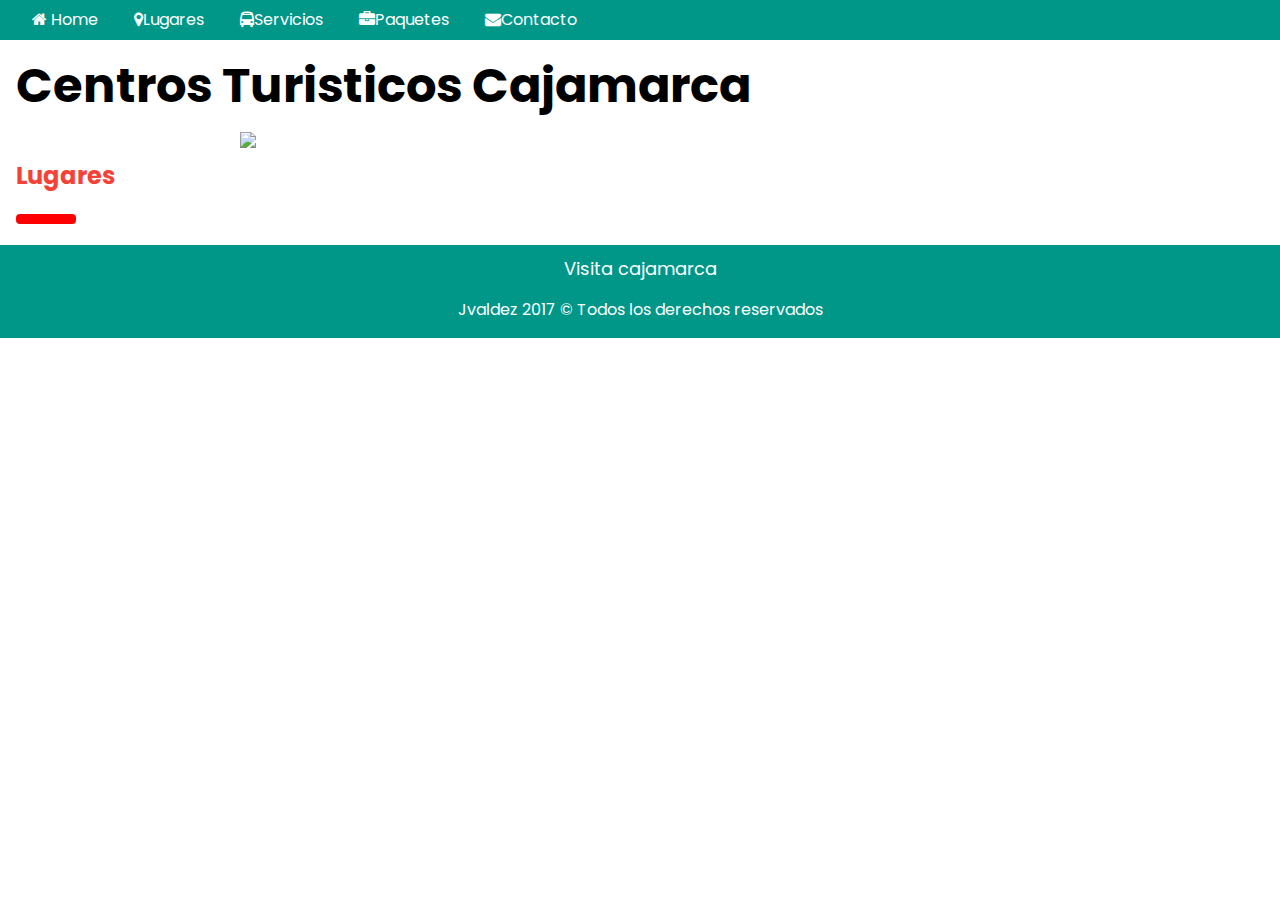
==== turistico.html @ d65dfcb7 "asdf" ====
<!DOCTYPE html>
<html>
<title>Cajamarca</title>
<meta charset="UTF-8">
<meta name="viewport" content="width=device-width, initial-scale=1">
<link rel="stylesheet" href="https://www.w3schools.com/w3css/4/w3.css">
<link rel="stylesheet"
	href="https://fonts.googleapis.com/css?family=Poppins">
<link rel="stylesheet"
	href="https://cdnjs.cloudflare.com/ajax/libs/font-awesome/4.7.0/css/font-awesome.min.css">
<style>
body, h1, h2, h3, h4, h5 {
	font-family: "Poppins", sans-serif
}

body {
	font-size: 16px;
}

.w3-half img {
	margin-bottom: -6px;
	margin-top: 16px;
	opacity: 0.8;
	cursor: pointer
}

.w3-half img:hover {
	opacity: 1
}
</style>
<body>

	<!-- Sidebar/menu -->
	<nav>
		<!-- <br> <a href="javascript:void(0)" onclick="w3_close()"
			class="w3-button w3-hide-large w3-display-topleft"
			style="width: 100%; font-size: 22px">Cerrar Menu</a>
		<div class="w3-container">
			<h3 class="w3-padding-64">
				<b>Cajamarca<br>Tours
				</b>
			</h3>
		</div> -->
		<div class="w3-container w3-teal">
			<a href="index.html" class="w3-bar-item w3-button w3-hover-white"><i
				class="fa fa-home" aria-hidden="true"></i> Home</a> <a href="#Lugares"
				class="w3-bar-item w3-button w3-hover-white"><i
				class="fa fa-map-marker" aria-hidden="true"></i>Lugares</a> <a
				href="#Servicios" class="w3-bar-item w3-button w3-hover-white"><i
				class="fa fa-bus" aria-hidden="true"></i>Servicios</a> <a
				href="#Paquetes" class="w3-bar-item w3-button w3-hover-white"><i
				class="fa fa-briefcase" aria-hidden="true"></i>Paquetes</a> <a
				href="#Contacto" class="w3-bar-item w3-button w3-hover-white"><i
				class="fa fa-envelope" aria-hidden="true"></i>Contacto</a>
		</div>
	</nav>

	<!-- Top menu on small screens -->
	<header
		class="w3-container w3-top w3-hide-large w3-red w3-xlarge w3-padding w3-center">
		<a href="javascript:void(0)" class="w3-button w3-red w3-margin-right"
			onclick="w3_open()">☰</a> <span>Cajamarca Tours</span>
	</header>

	<!-- Overlay effect when opening sidebar on small screens -->
	<div class="w3-overlay w3-hide-large" onclick="w3_close()"
		style="cursor: pointer" title="close side menu" id="myOverlay"></div>

	<!-- !PAGE CONTENT! -->
	<div class="w3-main ">

		<!-- Header -->
		<div class="w3-container" id="lugares">
			<h1 class="w3-xxxlarge">
				<b>Centros Turisticos Cajamarca</b>
			</h1>
			<!-- colocamos el slidshow -->
		<div class="w3-content w3-display-container" style="max-width:800px">
  <img class="mySlides" src="img/baños.jpg" style="width:100%">
  <img class="mySlides" src="img/colpa.jpg" style="width:100%">
  <img class="mySlides" src="img/cumbe.jpg" style="width:100%">
  <img class="mySlides" src="img/apolonia.jpg" style="width:100%">
  <img class="mySlides" src="img/catedral.JPG" style="width:100%">
</div>
		
		
		
		
		
			<h1 class="w3-xlarge w3-text-red">
				<b>Lugares</b>

			</h1>
			<hr style="width: 50px; border: 5px solid red" class="w3-round">
		</div>
		<!-- 
		Photo grid (modal)
		<div class="w3-row-padding center">
			<div class="w3-half ">
				<img src="img/apolonia.jpg" style="width: 100%"
					onclick="onClick(this)" alt="Concrete meets bricks"> <img
					src="img/baños.jpg" style="width: 100%" onclick="onClick(this)"
					alt="Light, white and tight scandinavian design"> <img
					src="img/colpa.jpg" style="width: 100%" onclick="onClick(this)"
					alt="White walls with designer chairs">
			</div>

			<div class="w3-half">
				<img src="img/cumbe.jpg" style="width: 100%" onclick="onClick(this)"
					alt="Windows for the atrium"> <img src="img/rescate.jpg"
					style="width: 100%" onclick="onClick(this)"
					alt="Bedroom and office in one space"> <img
					src="img/catedral.jpg" style="width: 100%" onclick="onClick(this)"
					alt="Scandinavian design">
			</div>
		</div>

		Modal for full size images on click
		<div id="modal01" class="w3-modal w3-black" style="padding-top: 0"
			onclick="this.style.display='none'">
			<span class="w3-button w3-black w3-xxlarge w3-display-topright">×</span>
			<div
				class="w3-modal-content w3-animate-zoom w3-center w3-transparent w3-padding-64">
				<img id="img01" class="w3-image">
				<p id="caption"></p>
			</div>
		</div>

		Services
		<div class="w3-container" id="services" style="margin-top: 75px">
			<h1 class="w3-xxxlarge w3-text-red">
				<b>Servicios.</b>
			</h1>
			<hr style="width: 50px; border: 5px solid red" class="w3-round">
			<p>Servicio de transporte a los principales lugares turisticos de
				Cajamarca</p>
		</div>

		Designers
		<div class="w3-container" id="designers" style="margin-top: 75px">
			<h1 class="w3-xxxlarge w3-text-red">
				<b>Guias Turisticos.</b>
			</h1>
			<hr style="width: 50px; border: 5px solid red" class="w3-round">
		
			<p>
				<b>Our designers are thoughtfully chosen</b>:
			</p>
		</div>

		The Team
		<div class="w3-row-padding w3-grayscale">
			<div class="w3-col m4 w3-margin-bottom">
				<div class="w3-light-grey">
					<img src="/w3images/team2.jpg" alt="John" style="width: 100%">
					<div class="w3-container">
						<h3>John</h3>
						<p class="w3-opacity">CEO & Founder</p>
						<p>Phasellus eget enim eu lectus faucibus vestibulum.
							Suspendisse sodales pellentesque elementum.</p>
					</div>
				</div>
			</div>
			<div class="w3-col m4 w3-margin-bottom">
				<div class="w3-light-grey">
					<img src="/w3images/team1.jpg" alt="Jane" style="width: 100%">
					<div class="w3-container">
						<h3>Jane Doe</h3>
						<p class="w3-opacity">Designer</p>
						<p>Phasellus eget enim eu lectus faucibus vestibulum.
							Suspendisse sodales pellentesque elementum.</p>
					</div>
				</div>
			</div>
			<div class="w3-col m4 w3-margin-bottom">
				<div class="w3-light-grey">
					<img src="/w3images/team3.jpg" alt="Mike" style="width: 100%">
					<div class="w3-container">
						<h3>Mike Ross</h3>
						<p class="w3-opacity">Architect</p>
						<p>Phasellus eget enim eu lectus faucibus vestibulum.
							Suspendisse sodales pellentesque elementum.</p>
					</div>
				</div>
			</div>
		</div>

		Packages / Pricing Tables
		<div class="w3-container" id="paquetes" style="margin-top: 75px">
			<h1 class="w3-xxxlarge w3-text-red">
				<b>Paquetes.</b>
			</h1>
			<hr style="width: 50px; border: 5px solid red" class="w3-round">
			<p>Some text our prices. Lorem ipsum consectetur adipiscing elit,
				sed do eiusmod tempor incididunt ut labore et dolore magna aliqua.
				Ut enim ad minim veniam, quis nostrud exercitation ullamco laboris
				nisi ut aliquip ex ea commodo consequat. Duis aute irure</p>
		</div>

		<div class="w3-row-padding">
			<div class="w3-half w3-margin-bottom">
				<ul class="w3-ul w3-light-grey w3-center">
					<li class="w3-dark-grey w3-xlarge w3-padding-32">Basico</li>
					<li class="w3-padding-16">Hospedaje</li>
					<li class="w3-padding-16">Restaurante</li>
					<li class="w3-padding-16">Fotografias</li>
					<li class="w3-padding-16">20% furniture discount</li>
					<li class="w3-padding-16">Good deals</li>
					<li class="w3-padding-16">
						<h2>$ 199</h2> <span class="w3-opacity">per room</span>
					</li>
					<li class="w3-light-grey w3-padding-24">
						<button class="w3-button w3-lime w3-padding-large w3-hover-black">Registarse</button>
					</li>
				</ul>
			</div>

			<div class="w3-half">
				<ul class="w3-ul w3-light-grey w3-center">
					<li class="w3-red w3-xlarge w3-padding-32">Completo</li>
					<li class="w3-padding-16">Hospedaeje</li>
					<li class="w3-padding-16">Tranasporte</li>
					<li class="w3-padding-16">Fotografias</li>
					<li class="w3-padding-16">Restaurant</li>
					<li class="w3-padding-16">GREAT deals</li>
					<li class="w3-padding-16">
						<h2>$ 249</h2> <span class="w3-opacity">per room</span>
					</li>
					<li class="w3-light-grey w3-padding-24">
						<button class="w3-button w3-indigo w3-padding-large w3-hover-black">Registrarse</button>
					</li>
				</ul>
			</div>
		</div>

		Contact
		<div class="w3-container" id="contact" style="margin-top: 75px">
			<h1 class="w3-xxxlarge w3-text-red">
				<b>Contacto</b>
			</h1>
			<hr style="width: 50px; border: 5px solid red" class="w3-round">
			<p>Envianos un mensaje </p>
			<form action="/action_page.php" target="_blank">
				<div class="w3-section">
					<label>Nombre</label> <input class="w3-input w3-border" type="text"
						name="Name" required>
				</div>
				<div class="w3-section">
					<label>Email</label> <input class="w3-input w3-border" type="text"
						name="Email" required>
				</div>
				<div class="w3-section">
					<label>Mensaje</label> <input class="w3-input w3-border"
						type="text" name="Message" required>
				</div>
				<button type="submit"
					class="w3-button w3-block w3-padding-large w3-red w3-margin-bottom">Enviar Mensaje</button>
			</form>
		</div>
 -->
		<!-- End page content -->
	</div>

	<!-- W3.CSS Container -->
	<div class="w3-container w3-center w3-teal">
		<h5>Visita cajamarca</h5>
		<p>Jvaldez 2017 &copy Todos los derechos reservados</p>
	</div>





	<script>
		// Script to open and close sidebar
		function w3_open() {
			document.getElementById("mySidebar").style.display = "block";
			document.getElementById("myOverlay").style.display = "block";
		}

		function w3_close() {
			document.getElementById("mySidebar").style.display = "none";
			document.getElementById("myOverlay").style.display = "none";
		}

		// Modal Image Gallery
		function onClick(element) {
			document.getElementById("img01").src = element.src;
			document.getElementById("modal01").style.display = "block";
			var captionText = document.getElementById("caption");
			captionText.innerHTML = element.alt;
		}
		// carrusel
				
			
		var slideIndex = 0;
		carousel();

		function carousel() {
			var i;
			var x = document.getElementsByClassName("mySlides");
			for (i = 0; i < x.length; i++) {
				x[i].style.display = "none";
			}
			slideIndex++;
			if (slideIndex > x.length) {
				slideIndex = 1
			}
			x[slideIndex - 1].style.display = "block";
			setTimeout(carousel, 2000);
		}
	</script>

</body>
</html>
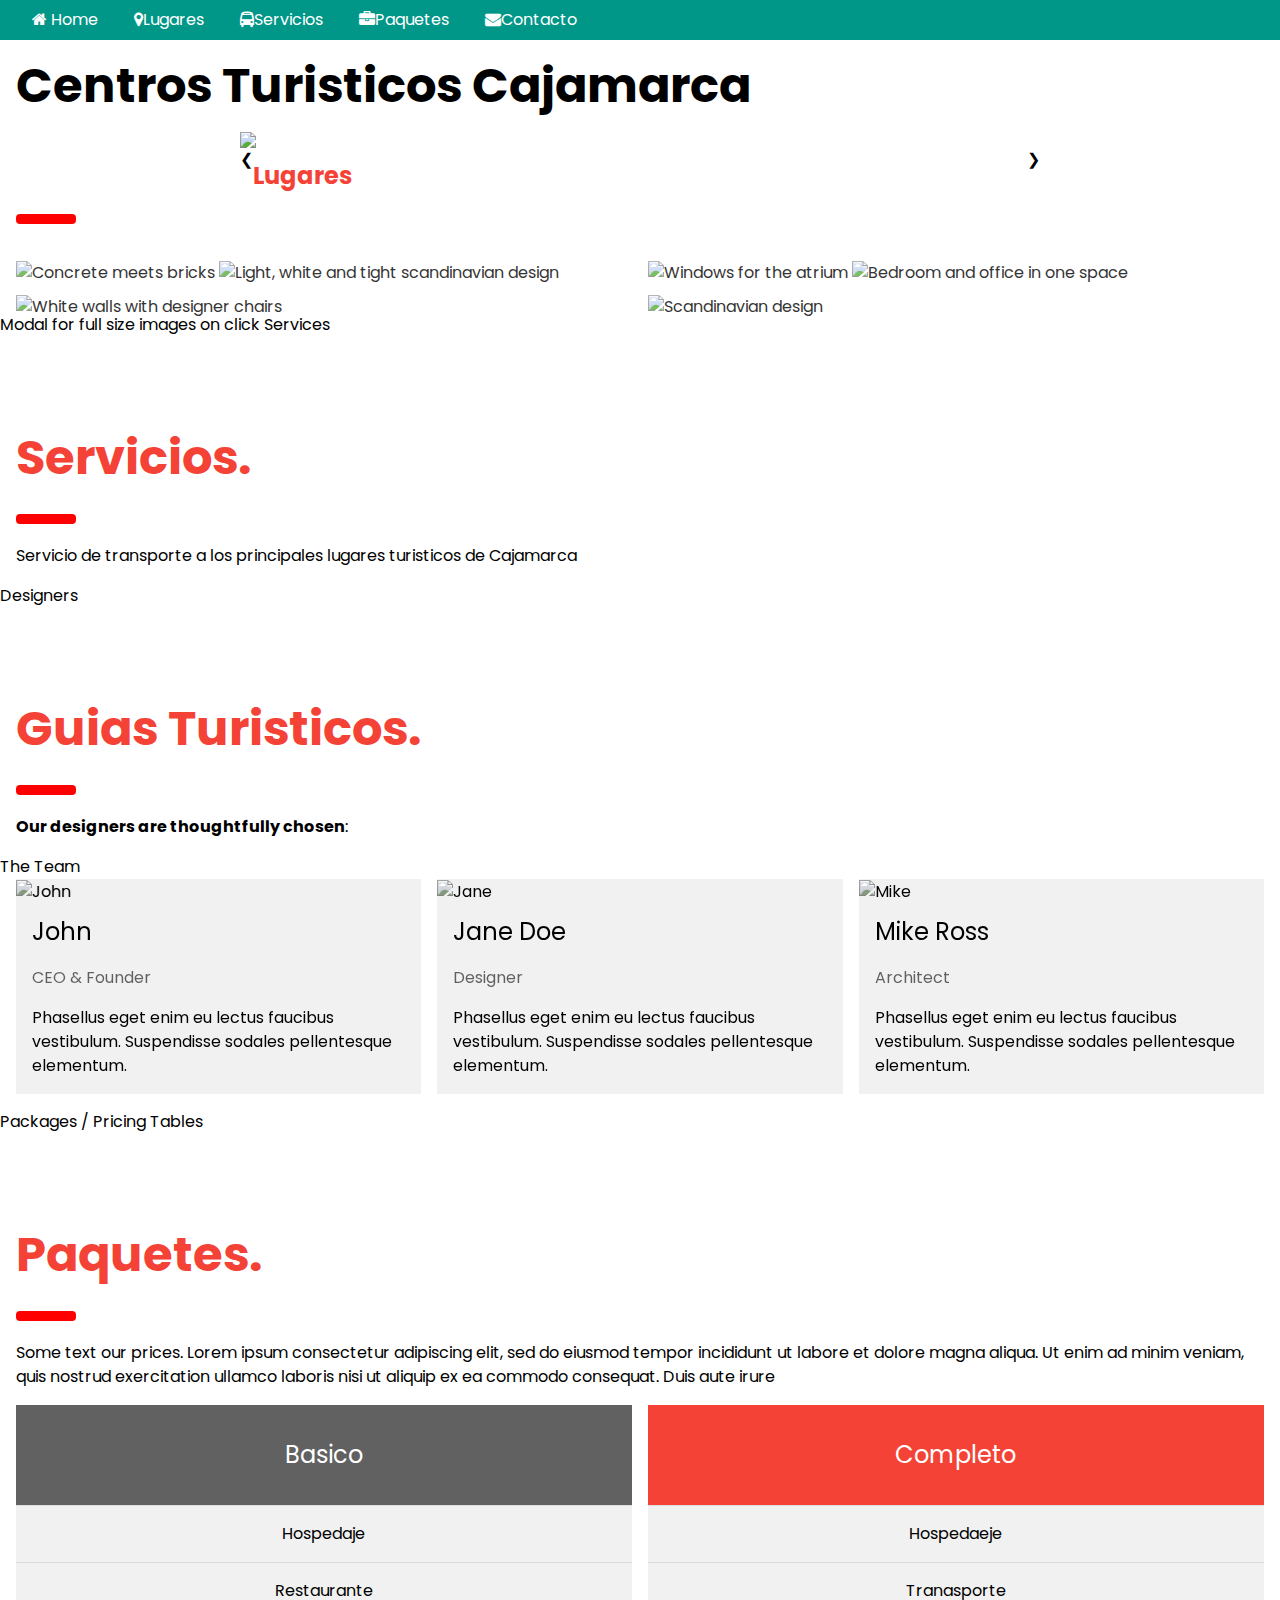
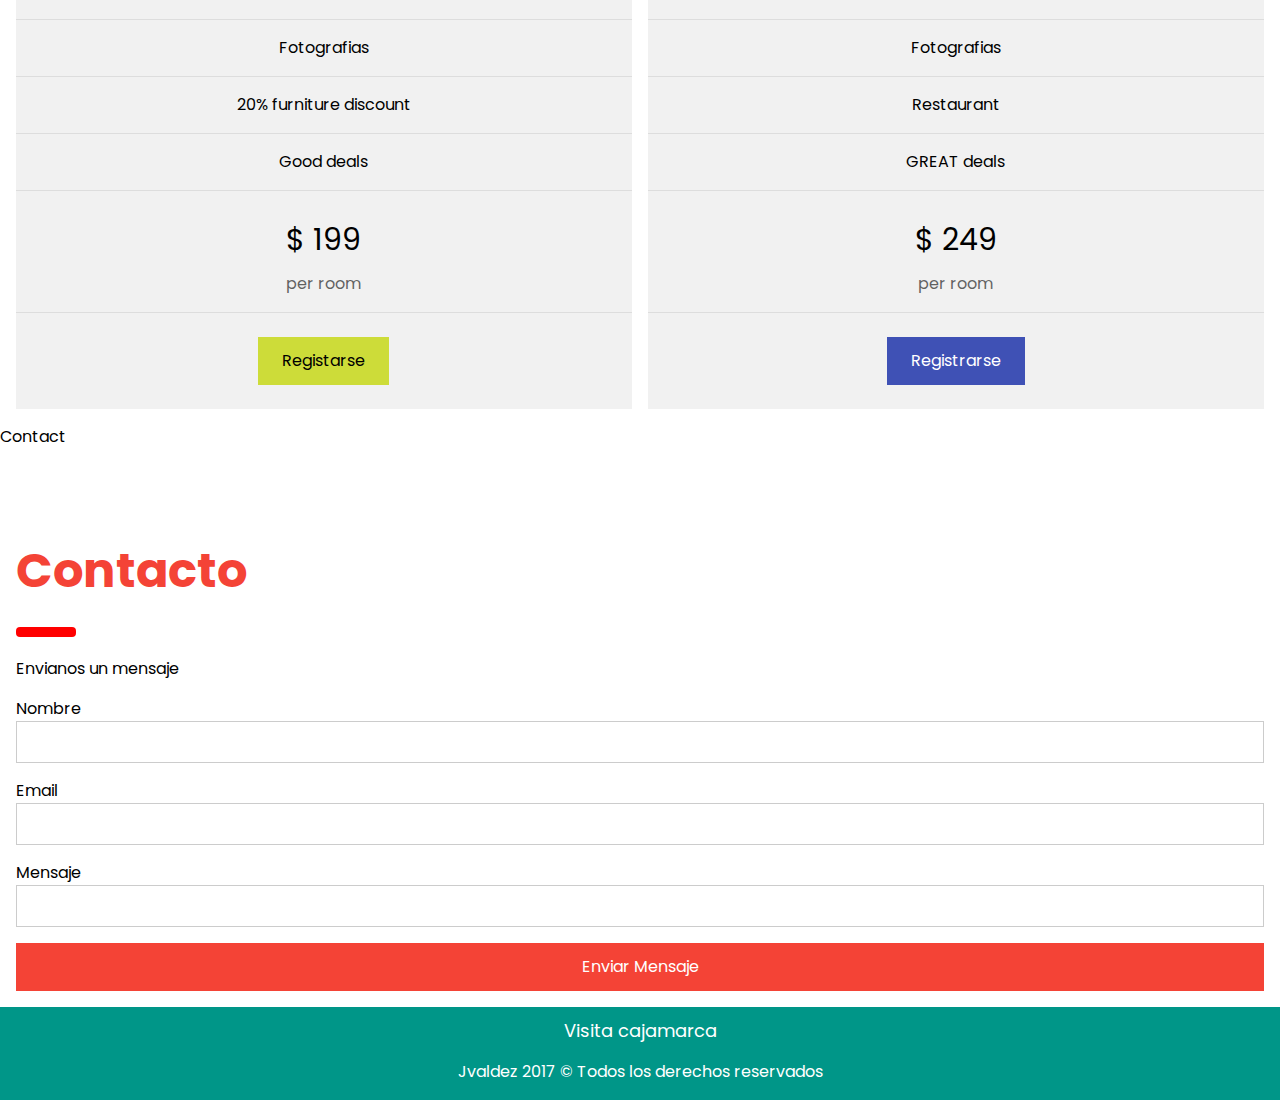
==== commit 1f9d93f8: "djk" ====
--- a/turistico.html
+++ b/turistico.html
@@ -81,6 +81,8 @@
   <img class="mySlides" src="img/cumbe.jpg" style="width:100%">
   <img class="mySlides" src="img/apolonia.jpg" style="width:100%">
   <img class="mySlides" src="img/catedral.JPG" style="width:100%">
+  <div class="w3-left" onclick="plusDivs(-1)">&#10094;</div>
+    <div class="w3-right" onclick="plusDivs(1)">&#10095;</div>
 </div>
 		
 		
@@ -93,8 +95,8 @@
 			</h1>
 			<hr style="width: 50px; border: 5px solid red" class="w3-round">
 		</div>
-		<!-- 
-		Photo grid (modal)
+		
+		
 		<div class="w3-row-padding center">
 			<div class="w3-half ">
 				<img src="img/apolonia.jpg" style="width: 100%"
@@ -110,7 +112,7 @@
 					alt="Windows for the atrium"> <img src="img/rescate.jpg"
 					style="width: 100%" onclick="onClick(this)"
 					alt="Bedroom and office in one space"> <img
-					src="img/catedral.jpg" style="width: 100%" onclick="onClick(this)"
+					src="img/catedral.JPG" style="width: 100%" onclick="onClick(this)"
 					alt="Scandinavian design">
 			</div>
 		</div>
@@ -257,7 +259,7 @@
 					class="w3-button w3-block w3-padding-large w3-red w3-margin-bottom">Enviar Mensaje</button>
 			</form>
 		</div>
- -->
+
 		<!-- End page content -->
 	</div>
 
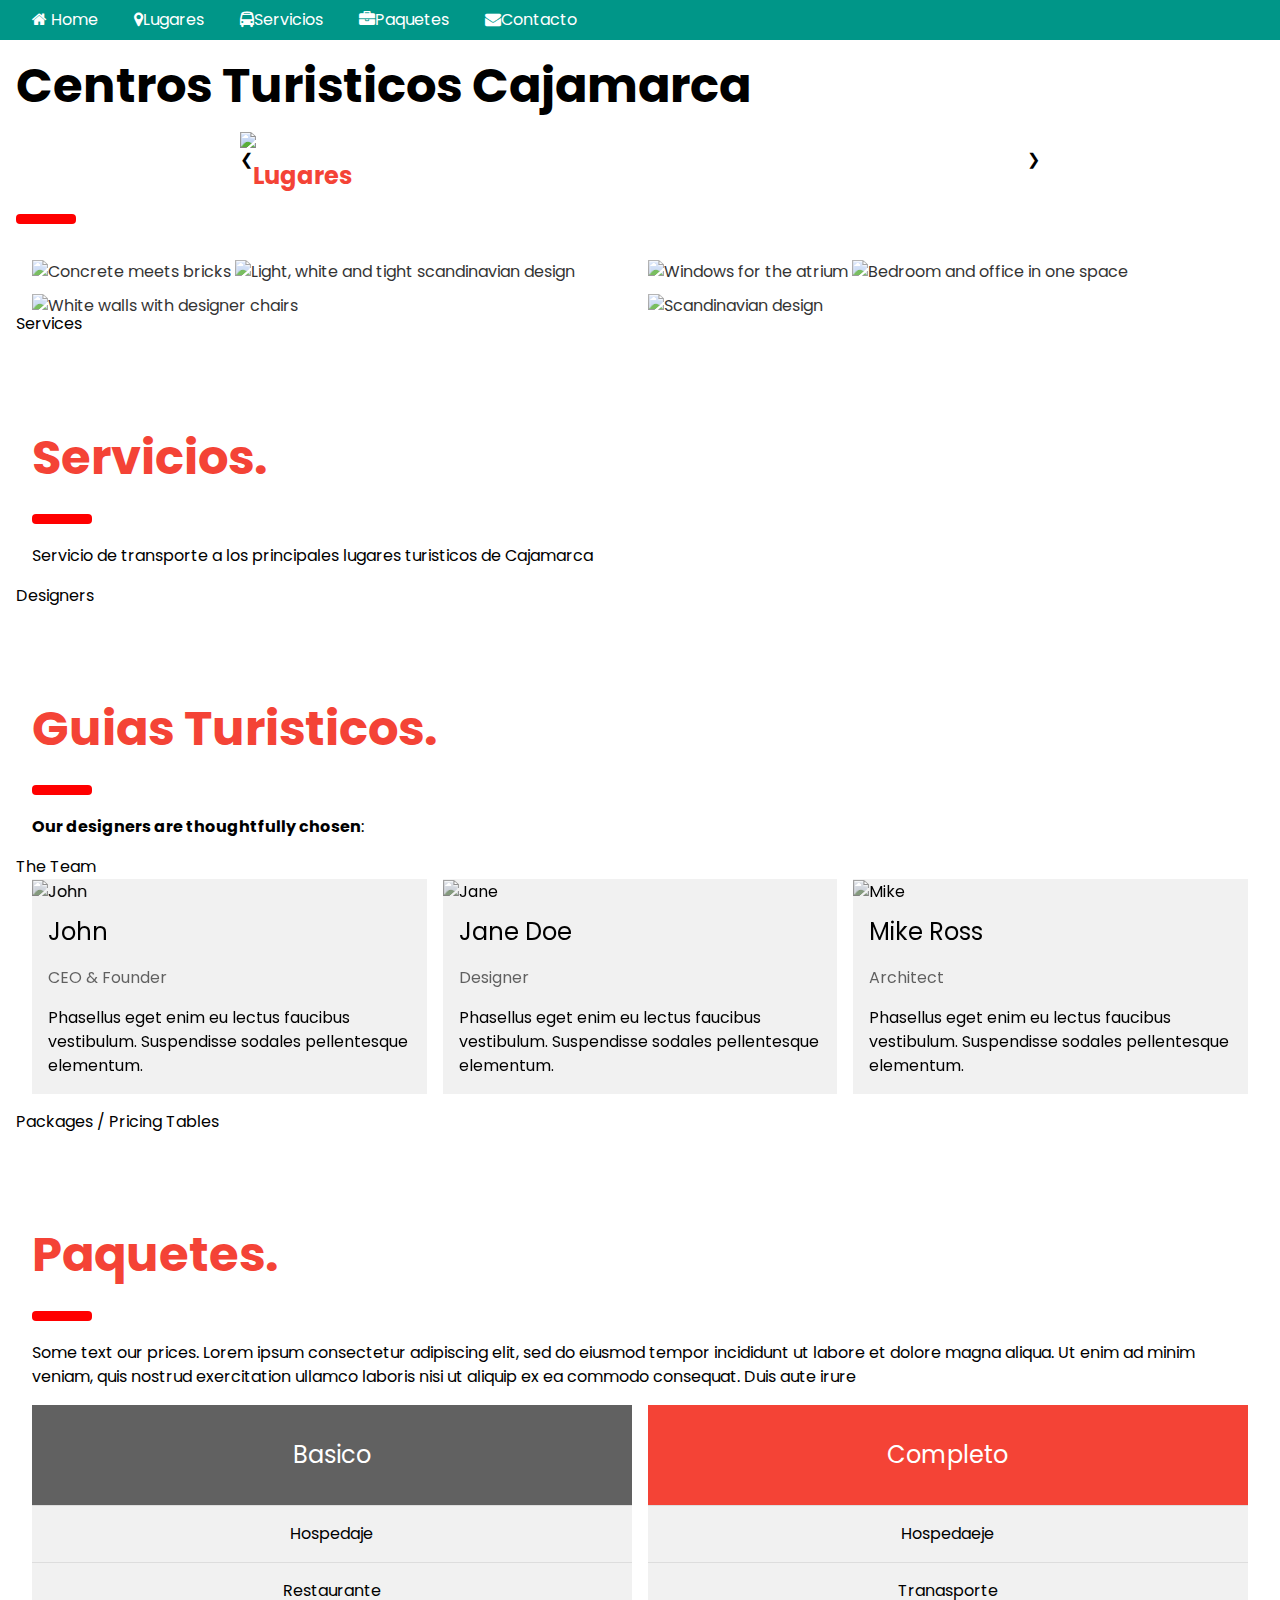
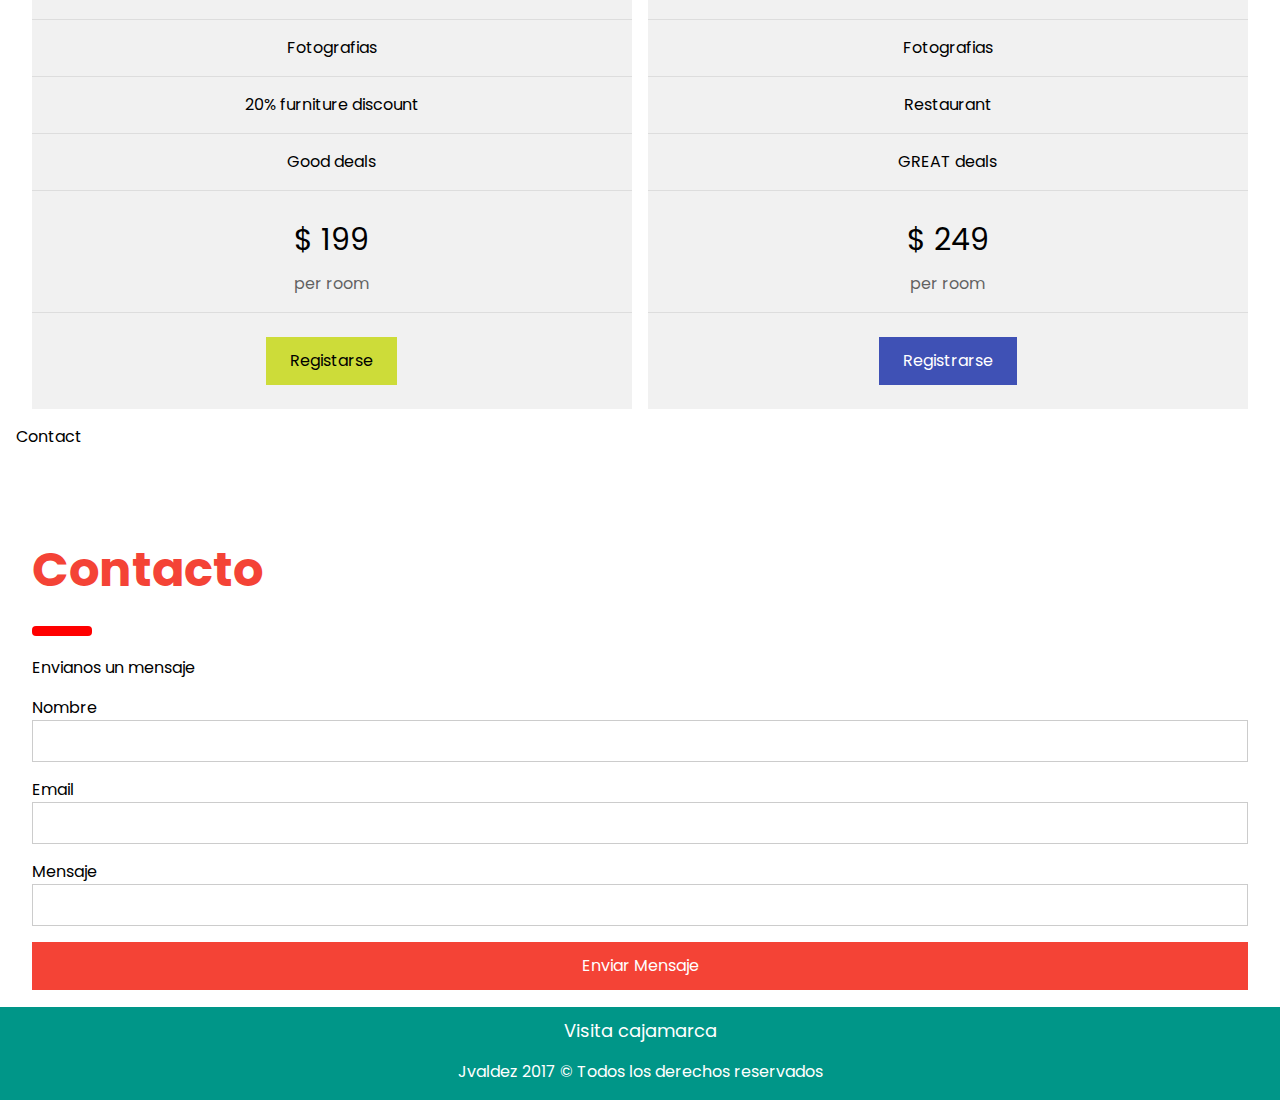
==== commit de15a516: "mdñl" ====
--- a/turistico.html
+++ b/turistico.html
@@ -84,11 +84,7 @@
   <div class="w3-left" onclick="plusDivs(-1)">&#10094;</div>
     <div class="w3-right" onclick="plusDivs(1)">&#10095;</div>
 </div>
-		
-		
-		
-		
-		
+		<div>		
 			<h1 class="w3-xlarge w3-text-red">
 				<b>Lugares</b>
 
@@ -117,7 +113,7 @@
 			</div>
 		</div>
 
-		Modal for full size images on click
+		
 		<div id="modal01" class="w3-modal w3-black" style="padding-top: 0"
 			onclick="this.style.display='none'">
 			<span class="w3-button w3-black w3-xxlarge w3-display-topright">×</span>
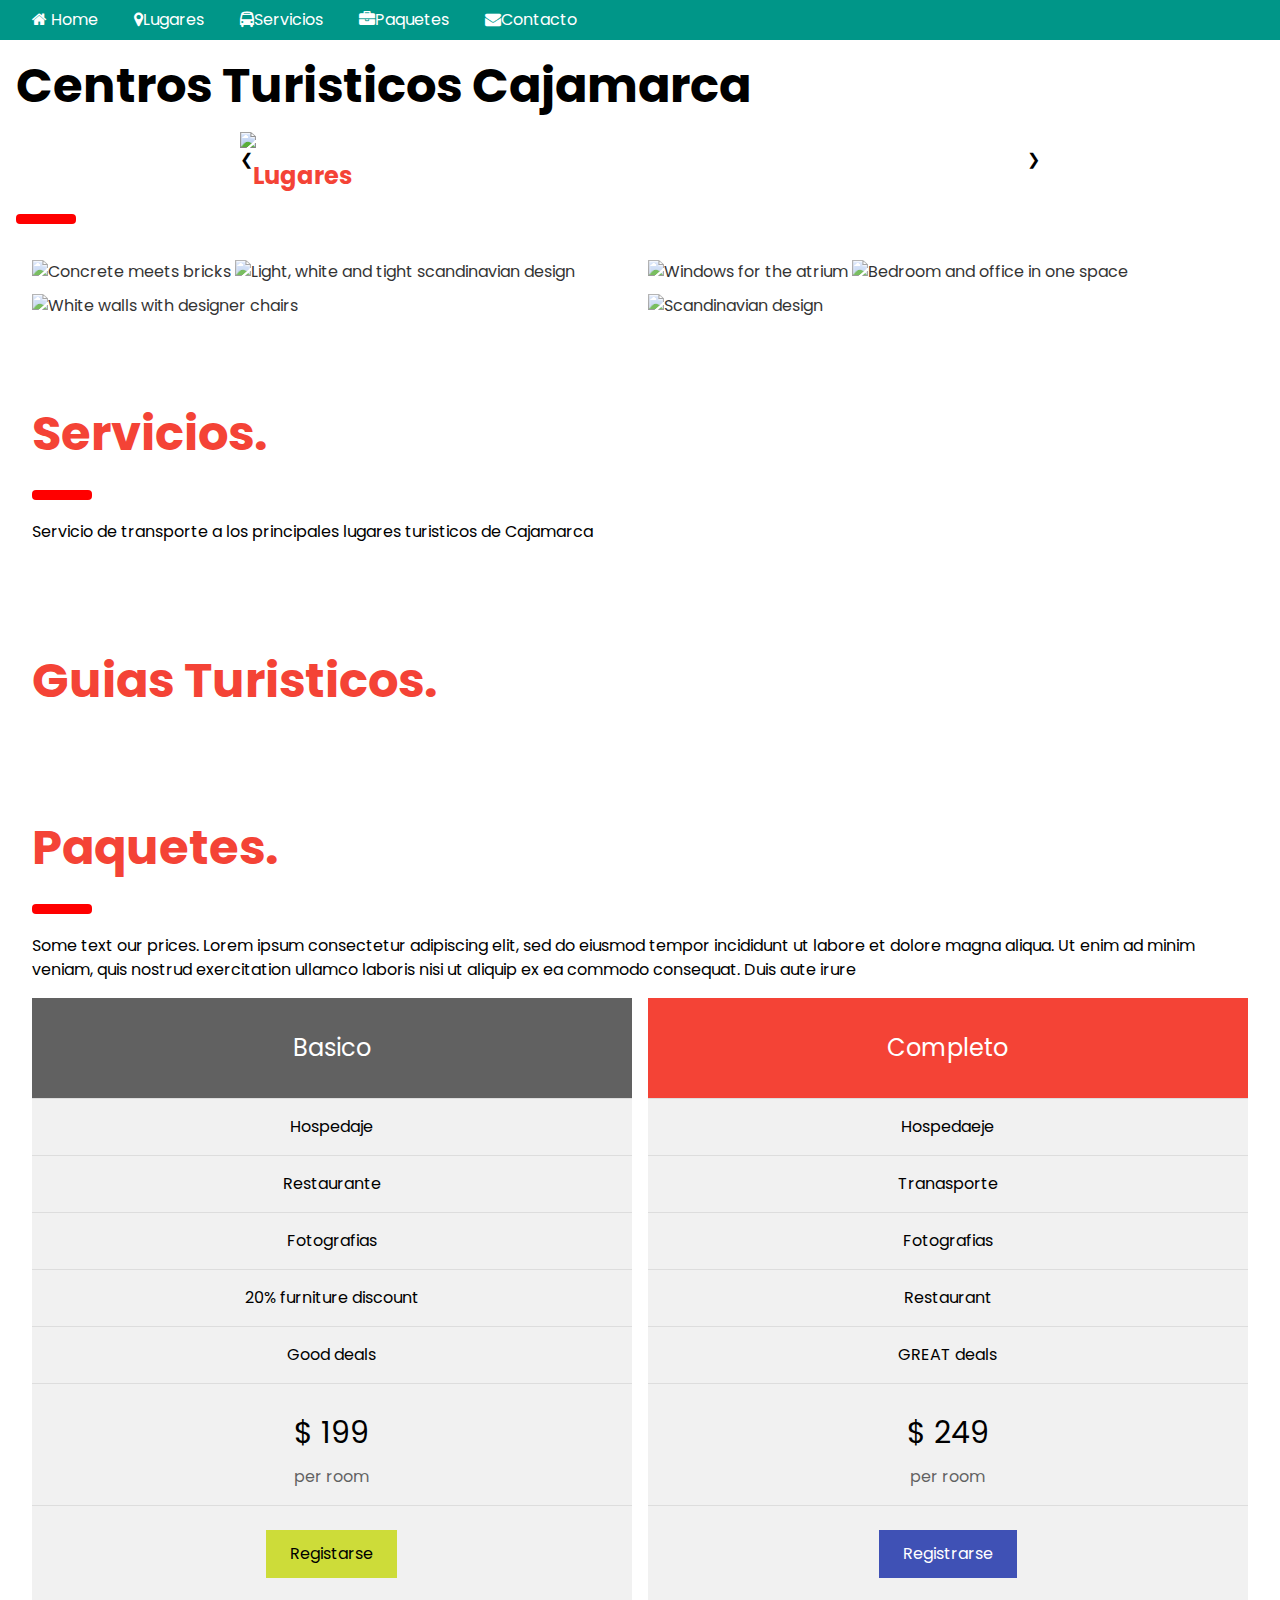
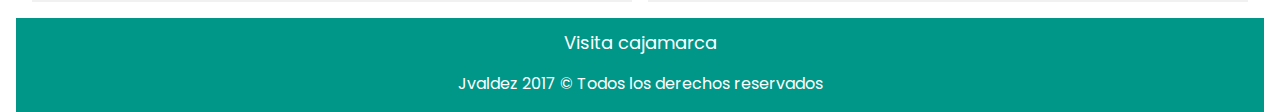
==== commit aadd2818: "hh" ====
--- a/turistico.html
+++ b/turistico.html
@@ -124,7 +124,7 @@
 			</div>
 		</div>
 
-		Services
+	
 		<div class="w3-container" id="services" style="margin-top: 75px">
 			<h1 class="w3-xxxlarge w3-text-red">
 				<b>Servicios.</b>
@@ -134,56 +134,15 @@
 				Cajamarca</p>
 		</div>
 
-		Designers
+		
 		<div class="w3-container" id="designers" style="margin-top: 75px">
 			<h1 class="w3-xxxlarge w3-text-red">
 				<b>Guias Turisticos.</b>
-			</h1>
-			<hr style="width: 50px; border: 5px solid red" class="w3-round">
-		
-			<p>
-				<b>Our designers are thoughtfully chosen</b>:
-			</p>
-		</div>
-
-		The Team
-		<div class="w3-row-padding w3-grayscale">
-			<div class="w3-col m4 w3-margin-bottom">
-				<div class="w3-light-grey">
-					<img src="/w3images/team2.jpg" alt="John" style="width: 100%">
-					<div class="w3-container">
-						<h3>John</h3>
-						<p class="w3-opacity">CEO & Founder</p>
-						<p>Phasellus eget enim eu lectus faucibus vestibulum.
-							Suspendisse sodales pellentesque elementum.</p>
-					</div>
-				</div>
-			</div>
-			<div class="w3-col m4 w3-margin-bottom">
-				<div class="w3-light-grey">
-					<img src="/w3images/team1.jpg" alt="Jane" style="width: 100%">
-					<div class="w3-container">
-						<h3>Jane Doe</h3>
-						<p class="w3-opacity">Designer</p>
-						<p>Phasellus eget enim eu lectus faucibus vestibulum.
-							Suspendisse sodales pellentesque elementum.</p>
-					</div>
-				</div>
-			</div>
-			<div class="w3-col m4 w3-margin-bottom">
-				<div class="w3-light-grey">
-					<img src="/w3images/team3.jpg" alt="Mike" style="width: 100%">
-					<div class="w3-container">
-						<h3>Mike Ross</h3>
-						<p class="w3-opacity">Architect</p>
-						<p>Phasellus eget enim eu lectus faucibus vestibulum.
-							Suspendisse sodales pellentesque elementum.</p>
-					</div>
-				</div>
-			</div>
-		</div>
-
-		Packages / Pricing Tables
+			
+		</div>
+
+		
+	
 		<div class="w3-container" id="paquetes" style="margin-top: 75px">
 			<h1 class="w3-xxxlarge w3-text-red">
 				<b>Paquetes.</b>
@@ -231,33 +190,7 @@
 			</div>
 		</div>
 
-		Contact
-		<div class="w3-container" id="contact" style="margin-top: 75px">
-			<h1 class="w3-xxxlarge w3-text-red">
-				<b>Contacto</b>
-			</h1>
-			<hr style="width: 50px; border: 5px solid red" class="w3-round">
-			<p>Envianos un mensaje </p>
-			<form action="/action_page.php" target="_blank">
-				<div class="w3-section">
-					<label>Nombre</label> <input class="w3-input w3-border" type="text"
-						name="Name" required>
-				</div>
-				<div class="w3-section">
-					<label>Email</label> <input class="w3-input w3-border" type="text"
-						name="Email" required>
-				</div>
-				<div class="w3-section">
-					<label>Mensaje</label> <input class="w3-input w3-border"
-						type="text" name="Message" required>
-				</div>
-				<button type="submit"
-					class="w3-button w3-block w3-padding-large w3-red w3-margin-bottom">Enviar Mensaje</button>
-			</form>
-		</div>
-
-		<!-- End page content -->
-	</div>
+		
 
 	<!-- W3.CSS Container -->
 	<div class="w3-container w3-center w3-teal">
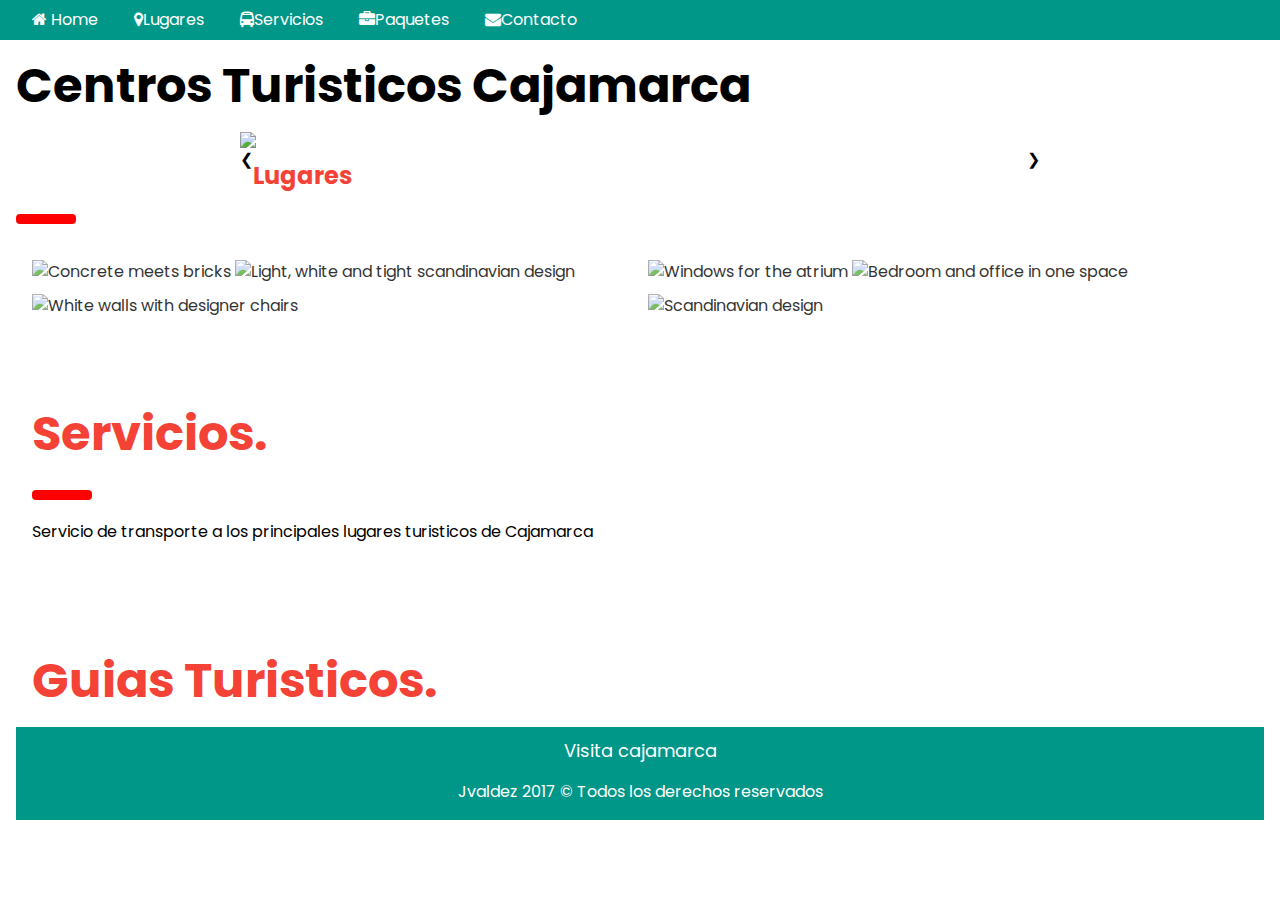
==== commit bd7f101f: "dfgfh" ====
--- a/turistico.html
+++ b/turistico.html
@@ -53,6 +53,7 @@
 				href="#Contacto" class="w3-bar-item w3-button w3-hover-white"><i
 				class="fa fa-envelope" aria-hidden="true"></i>Contacto</a>
 		</div>
+		
 	</nav>
 
 	<!-- Top menu on small screens -->
@@ -143,52 +144,9 @@
 
 		
 	
-		<div class="w3-container" id="paquetes" style="margin-top: 75px">
-			<h1 class="w3-xxxlarge w3-text-red">
-				<b>Paquetes.</b>
-			</h1>
-			<hr style="width: 50px; border: 5px solid red" class="w3-round">
-			<p>Some text our prices. Lorem ipsum consectetur adipiscing elit,
-				sed do eiusmod tempor incididunt ut labore et dolore magna aliqua.
-				Ut enim ad minim veniam, quis nostrud exercitation ullamco laboris
-				nisi ut aliquip ex ea commodo consequat. Duis aute irure</p>
-		</div>
-
-		<div class="w3-row-padding">
-			<div class="w3-half w3-margin-bottom">
-				<ul class="w3-ul w3-light-grey w3-center">
-					<li class="w3-dark-grey w3-xlarge w3-padding-32">Basico</li>
-					<li class="w3-padding-16">Hospedaje</li>
-					<li class="w3-padding-16">Restaurante</li>
-					<li class="w3-padding-16">Fotografias</li>
-					<li class="w3-padding-16">20% furniture discount</li>
-					<li class="w3-padding-16">Good deals</li>
-					<li class="w3-padding-16">
-						<h2>$ 199</h2> <span class="w3-opacity">per room</span>
-					</li>
-					<li class="w3-light-grey w3-padding-24">
-						<button class="w3-button w3-lime w3-padding-large w3-hover-black">Registarse</button>
-					</li>
-				</ul>
-			</div>
-
-			<div class="w3-half">
-				<ul class="w3-ul w3-light-grey w3-center">
-					<li class="w3-red w3-xlarge w3-padding-32">Completo</li>
-					<li class="w3-padding-16">Hospedaeje</li>
-					<li class="w3-padding-16">Tranasporte</li>
-					<li class="w3-padding-16">Fotografias</li>
-					<li class="w3-padding-16">Restaurant</li>
-					<li class="w3-padding-16">GREAT deals</li>
-					<li class="w3-padding-16">
-						<h2>$ 249</h2> <span class="w3-opacity">per room</span>
-					</li>
-					<li class="w3-light-grey w3-padding-24">
-						<button class="w3-button w3-indigo w3-padding-large w3-hover-black">Registrarse</button>
-					</li>
-				</ul>
-			</div>
-		</div>
+
+			
+		
 
 		
 
